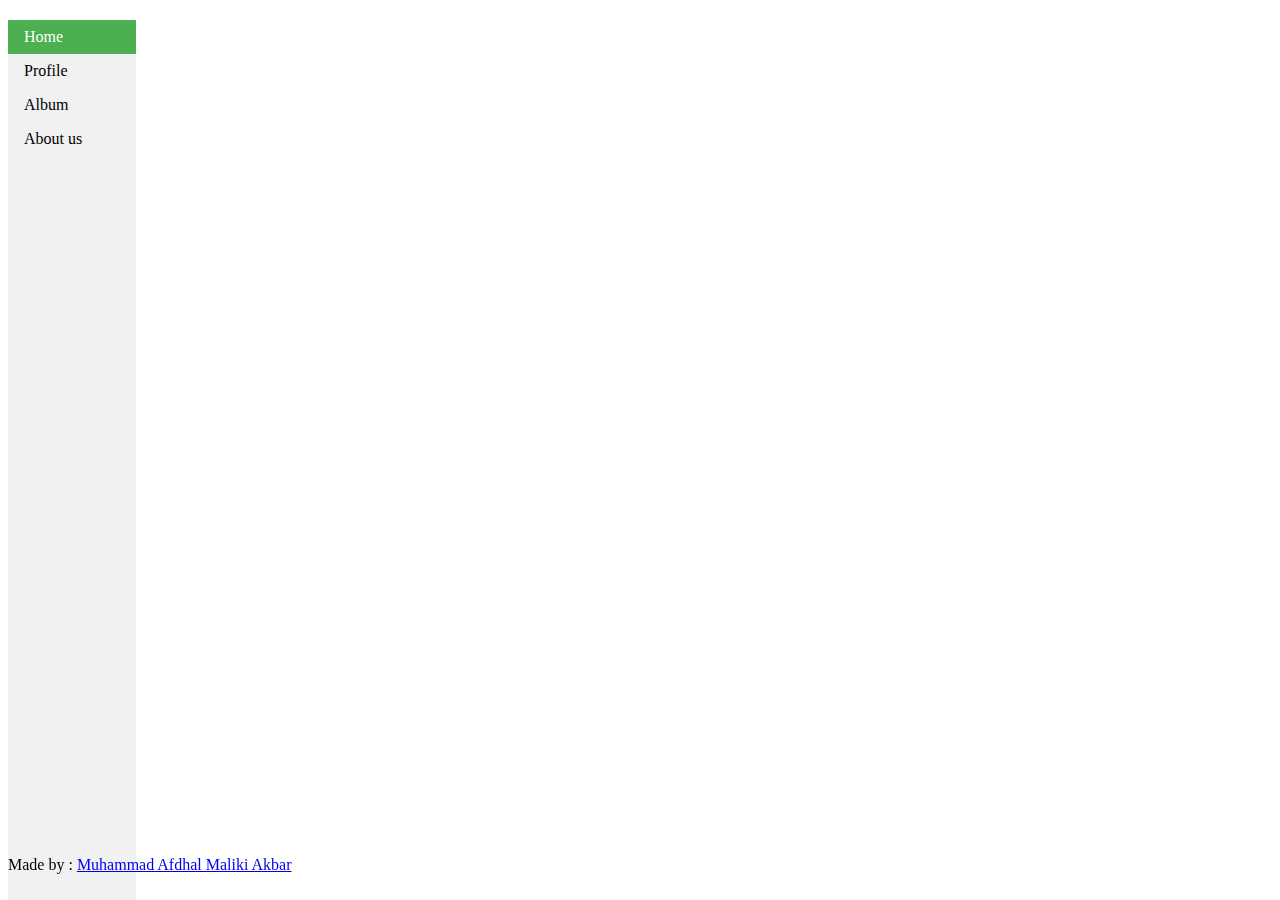
==== aboutus.html @ 0ef442ea "Add files via upload" ====
<!DOCTYPE html>
<html>
<head>
<link rel="stylesheet" type="text/css" href="All.css">
</head>
<body>

<ul>
<li><a class="active" href="#home">Home</a></li><link rel="stylesheet" type="html" href="">
<li><a href="profile.html">Profile</a></li><link rel="stylesheet" type="html">
<li><a href="album.html">Album</a></li><link rel="stylesheet" type="html" href="">
<li><a href="aboutus.html">About us</a></li><link rel="stylesheet" type="html" href="">

</ul>

<div style="">
  <h2>Album</h2>
</div>

  <footer>
  <p> Made by : <a href="https://mafdhalmal.github.io"> Muhammad Afdhal Maliki Akbar </a>
  </p>
  </footer>



</body>
</html>
---- All.css ----
ul {
  list-style-type: none;
  margin: 0;
  padding: 0;
  width: 10%;
  background-color: #f1f1f1;
  position: fixed;
  height: 100%;
  overflow: auto;
}

li a {
  display: block;
  color: #000;
  padding: 8px 16px;
  text-decoration: none;
}

li a.active {
  background-color: #4CAF50;
  color: white;
}

li a:hover:not(.active) {
  background-color: #555;
  color: white;
}

content {
  margin-left:0;
  padding:1px 16px;
  height:1000px;
  align-content:right;
  font-size: 0.5
}
footer
{
  position: absolute;
   bottom: 10px;
  width: 50%;
  font-size: 0.4
}
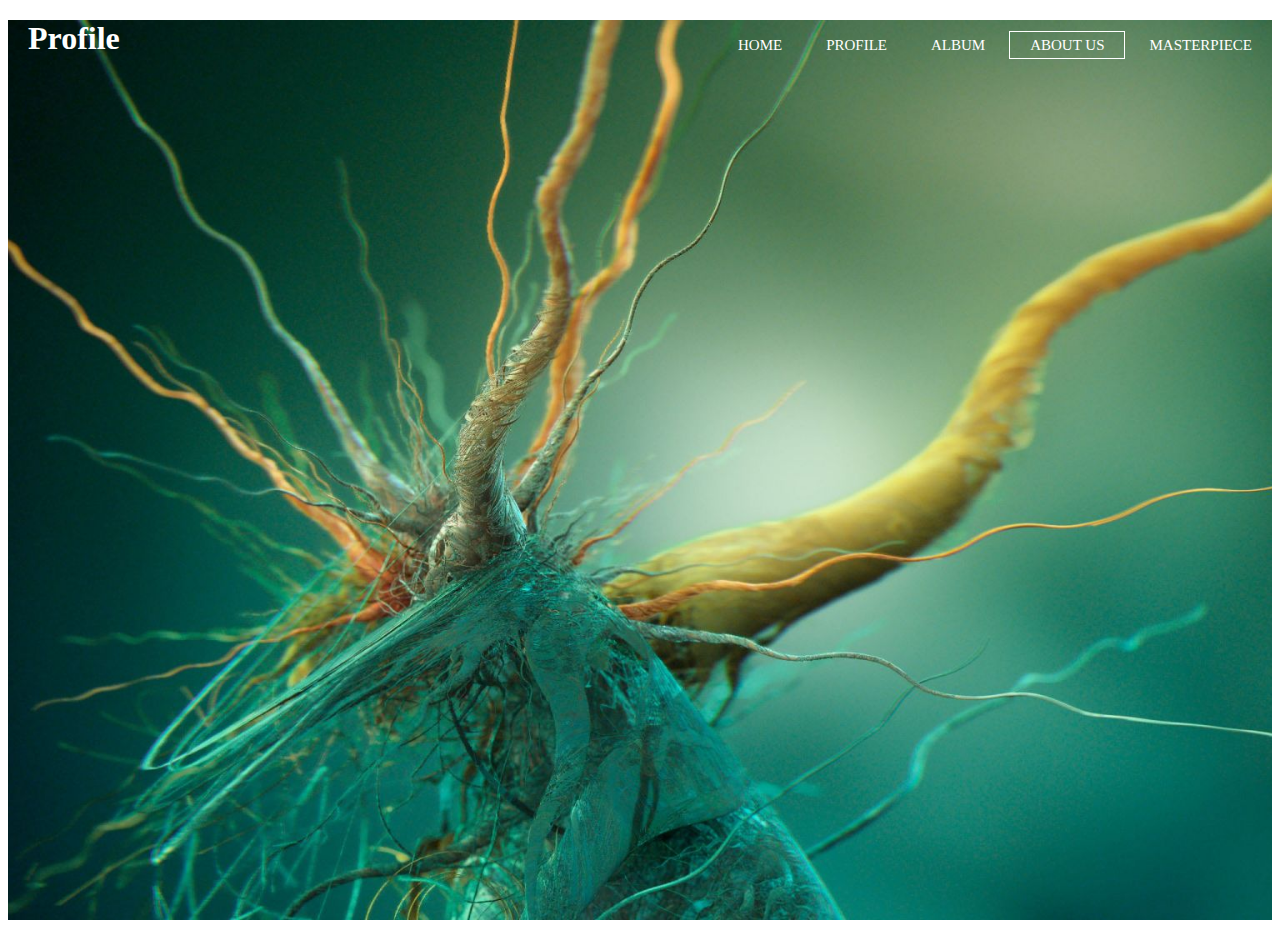
==== commit 1f45c624: "Add files via upload" ====
--- a/aboutus.html
+++ b/aboutus.html
@@ -1,28 +1,31 @@
 <!DOCTYPE html>
 <html>
-<head>
-<link rel="stylesheet" type="text/css" href="All.css">
+<head> 
+  <title>LOUIS PASTEUR</title>
+<link href="All.css" rel="stylesheet" type="text/css">
 </head>
+
 <body>
 
-<ul>
-<li><a class="active" href="#home">Home</a></li><link rel="stylesheet" type="html" href="">
-<li><a href="profile.html">Profile</a></li><link rel="stylesheet" type="html">
-<li><a href="album.html">Album</a></li><link rel="stylesheet" type="html" href="">
-<li><a href="aboutus.html">About us</a></li><link rel="stylesheet" type="html" href="">
+	<header>
 
-</ul>
+		<div class="row">
+		<ul class="main-nav">
+			<li><a href="index.html">HOME</a></li>
+			<li><a href="profile.html">PROFILE</a></li>
+			<li><a href="album.html">ALBUM</a></li>
+			<li class="active"><a href="aboutus.html">ABOUT US</a></li>
+			<li><a href="penemuanbesar.html">MASTERPIECE</a></li>
 
-<div style="">
-  <h2>Album</h2>
-</div>
+         </ul>
+         </div>
 
-  <footer>
-  <p> Made by : <a href="https://mafdhalmal.github.io"> Muhammad Afdhal Maliki Akbar </a>
-  </p>
-  </footer>
+         <h1>Profile</h1>
 
 
+	</header>
 
+
+  
 </body>
 </html>--- a/All.css
+++ b/All.css
@@ -1,44 +1,68 @@
-ul {
-  list-style-type: none;
-  margin: 0;
-  padding: 0;
-  width: 10%;
-  background-color: #f1f1f1;
-  position: fixed;
-  height: 100%;
-  overflow: auto;
+*
+{
+  margin:0
+  padding:0;
 }
-
-li a {
-  display: block;
-  color: #000;
-  padding: 8px 16px;
+header{
+  background-image:url(wall.jpg);
+  height:100vh;
+  background-size: cover;
+  background-position:center;
+  color:white;
+  font-family: "Roboto;sans serif"
+}
+.main-nav
+{
+  float: right;
+  list-style: none
+}
+.main-nav li 
+{
+  display: inline-block;
+}
+.main-nav li a
+{
+  color:white;
   text-decoration: none;
+  padding: 5px 20px;
+  font-family: "Roboto",sans serif;
+  font-size:15px;
 }
-
-li a.active {
-  background-color: #4CAF50;
-  color: white;
+.main-nav li.active a
+{
+  border:1px solid white;
 }
-
-li a:hover:not(.active) {
-  background-color: #555;
-  color: white;
-}
-
-content {
-  margin-left:0;
-  padding:1px 16px;
-  height:1000px;
-  align-content:right;
-  font-size: 0.5
+.main-nav li a:hover
+{
+    border:1px solid white;
 }
 footer
 {
+  display: inline-block;
+  list-style-type: none
+}
+h1
+{
+  margin: 20px;
+
+}
+p
+{
+  margin: 20px;
+  top:25%;
+}
+.hero
+{
   position: absolute;
-   bottom: 10px;
-  width: 50%;
-  font-size: 0.4
+  width: 1200px;
+  margin-left: 0;
+  margin-right: 0;
 }
-
-
+h4
+{
+  color:white;
+  text-transform: uppercase;
+  font-size: 70px;
+  text-align: center;
+  margin-top: 275px;
+}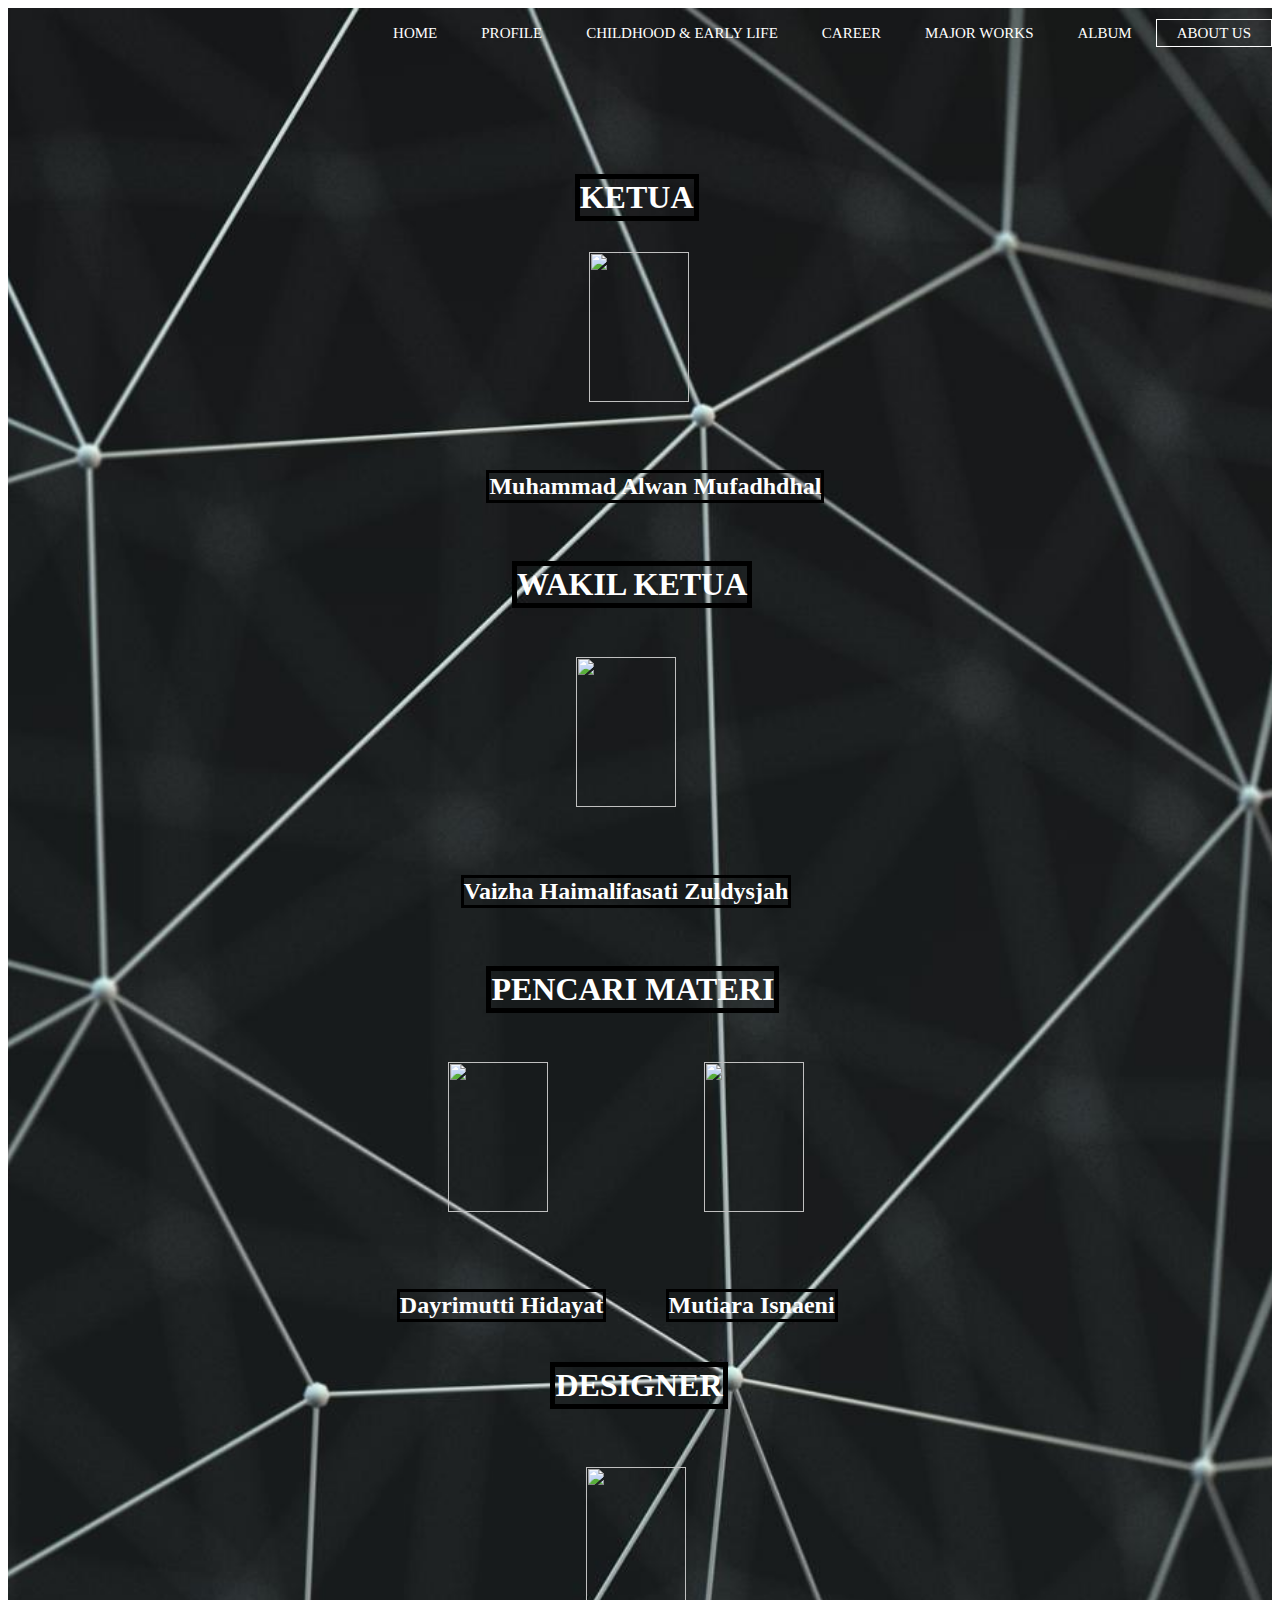
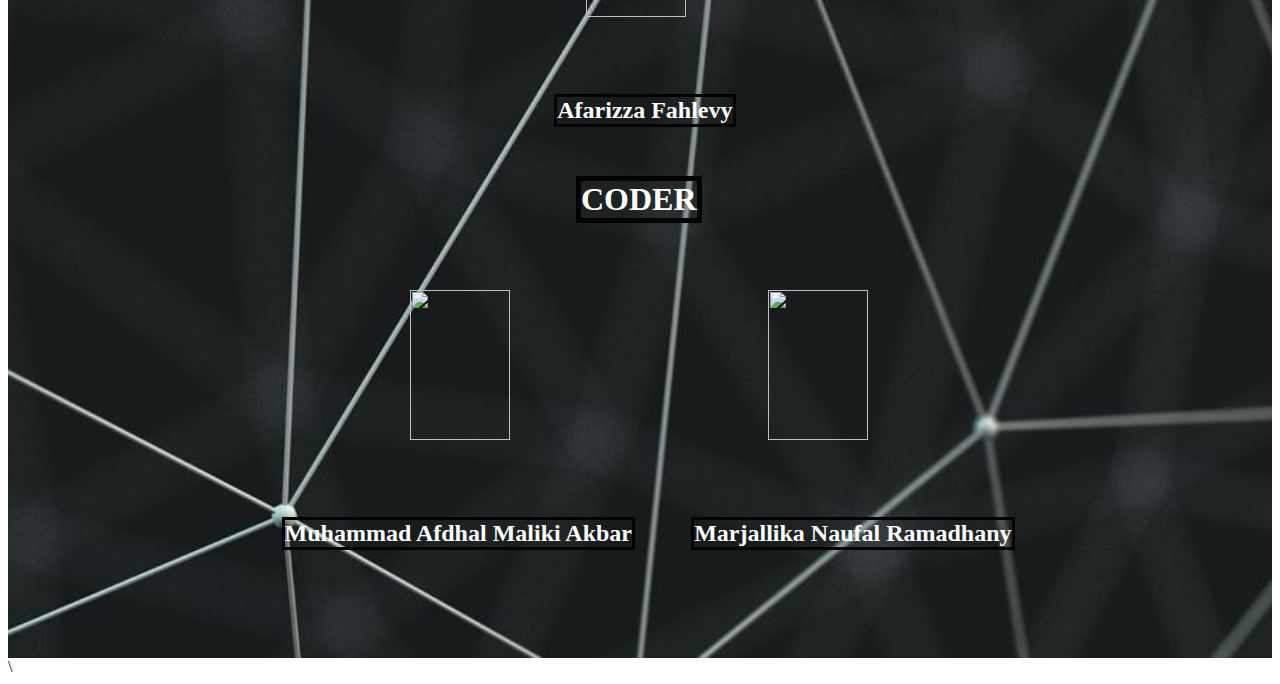
==== commit 223c1d88: "Add files via upload" ====
--- a/aboutus.html
+++ b/aboutus.html
@@ -2,7 +2,7 @@
 <html>
 <head> 
   <title>LOUIS PASTEUR</title>
-<link href="All.css" rel="stylesheet" type="text/css">
+<link href="aboutus.css" rel="stylesheet" type="text/css">
 </head>
 
 <body>
@@ -13,19 +13,35 @@
 		<ul class="main-nav">
 			<li><a href="index.html">HOME</a></li>
 			<li><a href="profile.html">PROFILE</a></li>
+			<li><a href="childhood.html">CHILDHOOD & EARLY LIFE</a></li>
+			<li><a href="career.html">CAREER</a></li>
+			<li><a href="penemuanbesar.html">MAJOR WORKS</a></li>
 			<li><a href="album.html">ALBUM</a></li>
 			<li class="active"><a href="aboutus.html">ABOUT US</a></li>
-			<li><a href="penemuanbesar.html">MASTERPIECE</a></li>
 
          </ul>
          </div>
 
-         <h1>Profile</h1>
-
-
 	</header>
 
-
-  
+<h1 class="header-1">KETUA</h1>
+	<h2 class="header-2">Muhammad Alwan Mufadhdhal</h2>
+		<img class="img-1"src="16. Muhammad Alwan Mufadhdhal.jpg" height="150" width="100">
+<h1 class="header-1-5">WAKIL KETUA</h1>
+	<h2 class="header-2-1">Vaizha Haimalifasati Zuldysjah</h2>
+		<img class="img-2"src="vaizha.jpg" height="150" width="100">
+<h1 class="header-1-2">PENCARI MATERI</h1>
+	<h2 class="header-2-3">Dayrimutti Hidayat</h2>
+		<img class="img-3" src="10. Dayrimutti Hidayat_IMG_8632.jpg" height="150" width="100">
+	<h2 class="header-2-4">Mutiara Isnaeni</h2>
+		<img class="img-4" src="26. Mutiara Isnaeni_IMG_8626.jpg" height="150" width="100">
+<h1 class="header-1-3">DESIGNER</h1>
+	<h2 class="header-2-5">Afarizza Fahlevy</h2>
+		<img class="img-5" src="4. Afarizza Fahlevy.jpg" height="150" width="100">
+<h1 class="header-1-4">CODER</h1>
+	<h2 class="header-2-6">Muhammad Afdhal Maliki Akbar</h2>
+		<img class="img-6"src="20. Muhammad Afdhal Maliki Akbar IMG_8709.jpg" height="150" width="100">\
+	<h2 class="header-2-7">Marjallika Naufal Ramadhany</h2>
+		<img class="img-7"src="17. Marjallika Naufal Ramadhany.jpg" height="150" width="100">
 </body>
 </html>--- a/aboutus.css
+++ b/aboutus.css
@@ -0,0 +1,191 @@
+*
+{
+  margin:0
+  padding:0;
+}
+header{
+  background-image:url(wp.jpg);
+  height:250vh;
+  background-size: cover;
+  background-position:center;
+}
+.main-nav
+{
+  float: right;
+  list-style: none
+}
+.main-nav li 
+{
+  display: inline-block;
+}
+.main-nav li a
+{
+  color:white;
+  text-decoration: none;
+  padding: 5px 20px;
+  font-family: "Roboto",sans serif;
+  font-size:15px;
+}
+.main-nav li.active a
+{
+  border:1px solid white;
+}
+.main-nav li a:hover
+{
+    border:1px solid white;
+}
+footer
+{
+  display: inline-block;
+  list-style-type: none
+}
+.head-1
+{
+  background: black; 
+}
+.header-1
+{
+  position: absolute;
+  top: 17%;
+  left: 44.9%;
+  color: white;
+  border: 5px solid black;
+}
+.img-1
+{
+  position: absolute;
+  top: 28%;
+  left: 46%;
+}
+.header-2
+{
+  position: absolute;
+  top: 50%;
+  left: 38%;
+  color: white;
+  border: 3px solid black;
+}
+.img-2
+{
+  position: absolute;
+  top: 73%;
+  left: 45%;
+}
+.header-2-2
+{
+  position: absolute;
+  top: 50%;
+  left: 51%;
+  color: white;
+  border: 3px solid black;
+}
+.header-1-2
+{
+  position: absolute;
+  top: 105%;
+  left: 38%;
+  color: white;
+  border: 5px solid black;
+}
+.img-3
+{
+  position: absolute;
+  top: 118%;
+  left: 35%;
+}
+.header-2-3
+{
+  position: absolute;
+  top: 141%;
+  left: 31%;
+  color: white;
+  border: 3px solid black;
+}
+.img-4
+{
+  position: absolute;
+  top: 118%;
+  left: 55%;
+}
+.header-2-4
+{
+  position: absolute;
+  top: 141%;
+  left: 52%;
+  color: white;
+  border: 3px solid black;
+}
+.header-1-3
+{
+  position: absolute;
+  top: 149%;
+  left: 43%;
+  color: white;
+  border: 5px solid black;
+}
+.img-5
+{
+  position: absolute;
+  top: 163%;
+  left: 45.8%;
+}
+.header-2-5
+{
+  position: absolute;
+  top: 186%;
+  left: 43.3%;
+  color: white;
+  border: 3px solid black;
+}
+.header-1-4
+{
+  position: absolute;
+  top: 195%;
+  left: 45%;
+  color: white;
+  border: 5px solid black;
+}
+.img-6
+{
+  position: absolute;
+  top: 210%;
+  left: 32%;
+}
+.header-2-6
+{
+  position: absolute;
+  top: 233%;
+  left: 22%;
+  color: white;
+  border: 3px solid black;
+}
+.img-7
+{
+    position: absolute;
+  top: 210%;
+  left: 60%;
+}
+.header-2-7
+{
+  position: absolute;
+  top: 233%;
+  left: 54%;
+  color: white;
+  border: 3px solid black;
+}
+.header-1-5
+{
+  position: absolute;
+  top: 60%;
+  left: 40%;
+  color: white;
+  border: 5px solid black;
+}
+.header-2-1
+{
+  position: absolute;
+  top: 95%;
+  left: 36%;
+  color: white;
+  border: 3px solid black;
+}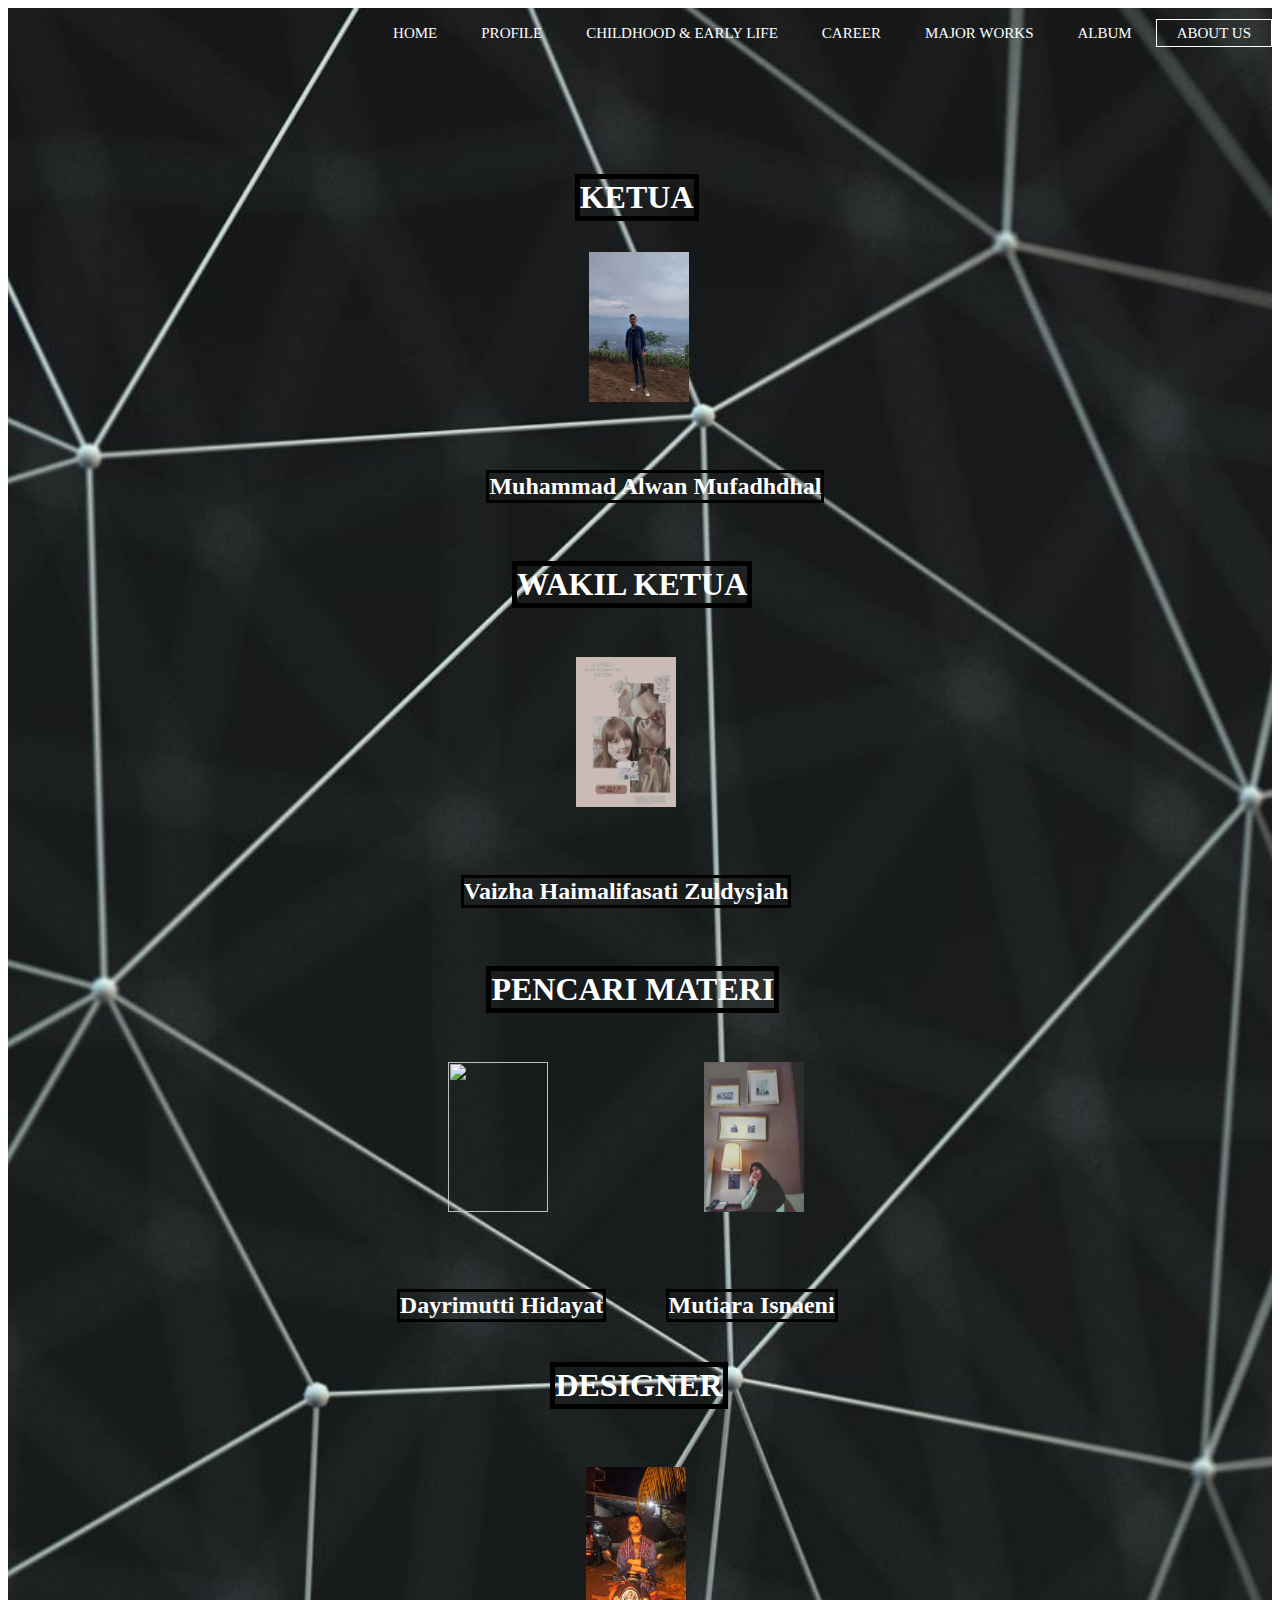
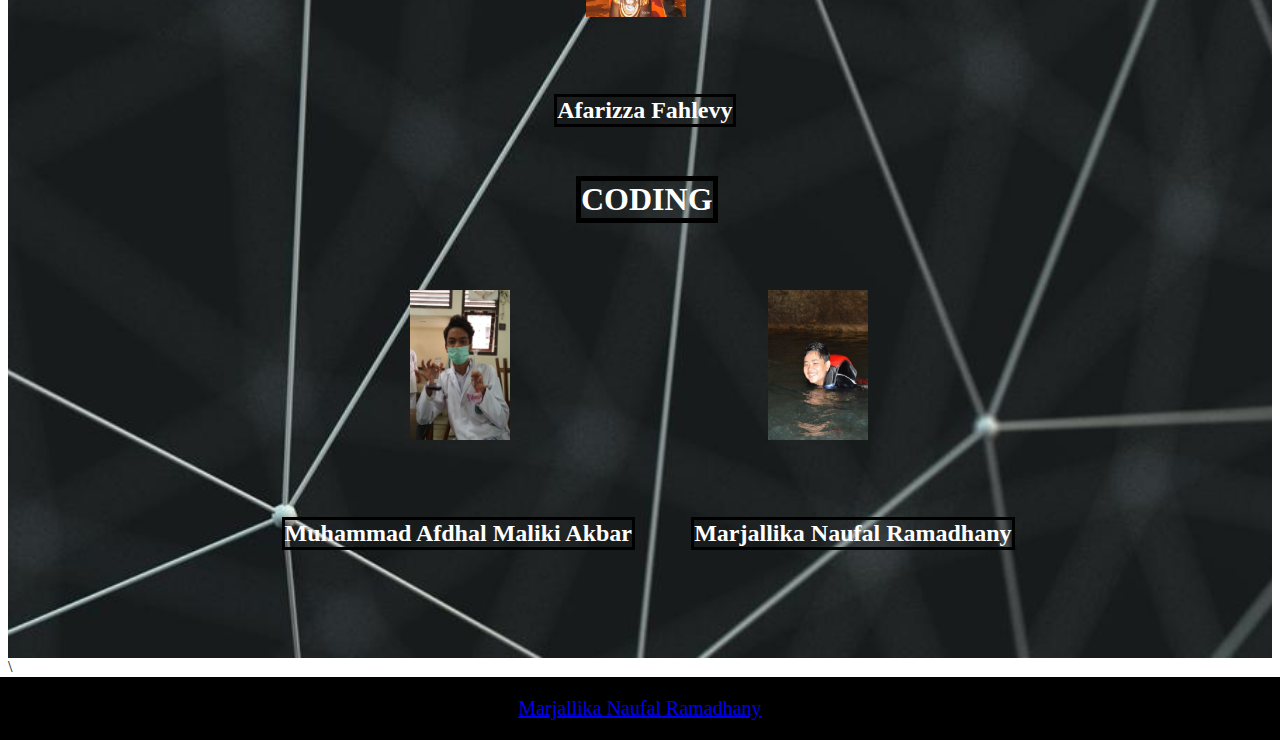
==== commit 0a562a7c: "Add files via upload" ====
--- a/aboutus.html
+++ b/aboutus.html
@@ -6,6 +6,9 @@
 </head>
 
 <body>
+<div class="footer-1">
+  <p><a href="https://Marjallika.github.io" target="_blank">Marjallika Naufal Ramadhany</a></p>
+</div>
 
 	<header>
 
@@ -18,7 +21,6 @@
 			<li><a href="penemuanbesar.html">MAJOR WORKS</a></li>
 			<li><a href="album.html">ALBUM</a></li>
 			<li class="active"><a href="aboutus.html">ABOUT US</a></li>
-
          </ul>
          </div>
 
@@ -26,22 +28,21 @@
 
 <h1 class="header-1">KETUA</h1>
 	<h2 class="header-2">Muhammad Alwan Mufadhdhal</h2>
-		<img class="img-1"src="16. Muhammad Alwan Mufadhdhal.jpg" height="150" width="100">
+		<img class="img-1"src="alwan.jpg" height="150" width="100">
 <h1 class="header-1-5">WAKIL KETUA</h1>
 	<h2 class="header-2-1">Vaizha Haimalifasati Zuldysjah</h2>
-		<img class="img-2"src="vaizha.jpg" height="150" width="100">
+		<img class="img-2"src="paija.jpg" height="150" width="100">
 <h1 class="header-1-2">PENCARI MATERI</h1>
 	<h2 class="header-2-3">Dayrimutti Hidayat</h2>
 		<img class="img-3" src="10. Dayrimutti Hidayat_IMG_8632.jpg" height="150" width="100">
 	<h2 class="header-2-4">Mutiara Isnaeni</h2>
-		<img class="img-4" src="26. Mutiara Isnaeni_IMG_8626.jpg" height="150" width="100">
+		<img class="img-4" src="tiara.jpg" height="150" width="100">
 <h1 class="header-1-3">DESIGNER</h1>
 	<h2 class="header-2-5">Afarizza Fahlevy</h2>
-		<img class="img-5" src="4. Afarizza Fahlevy.jpg" height="150" width="100">
-<h1 class="header-1-4">CODER</h1>
+		<img class="img-5" src="eja.jpg" height="150" width="100">
+<h1 class="header-1-4">CODING</h1>
 	<h2 class="header-2-6">Muhammad Afdhal Maliki Akbar</h2>
-		<img class="img-6"src="20. Muhammad Afdhal Maliki Akbar IMG_8709.jpg" height="150" width="100">\
+		<img class="img-6"src="afdhal.jpg" height="150" width="100">\
 	<h2 class="header-2-7">Marjallika Naufal Ramadhany</h2>
-		<img class="img-7"src="17. Marjallika Naufal Ramadhany.jpg" height="150" width="100">
-</body>
+		<img class="img-7"src="marjallika.jpg" height="150" width="100">
 </html>--- a/aboutus.css
+++ b/aboutus.css
@@ -188,4 +188,16 @@
   left: 36%;
   color: white;
   border: 3px solid black;
+}
+.footer-1
+{
+   position: absolute;
+   display: block;
+   left: 0;
+   bottom: -160%;
+   width: 100%;
+   background-color: black;
+   color: white;
+   text-align: center;
+   font-size: 20px; 
 }